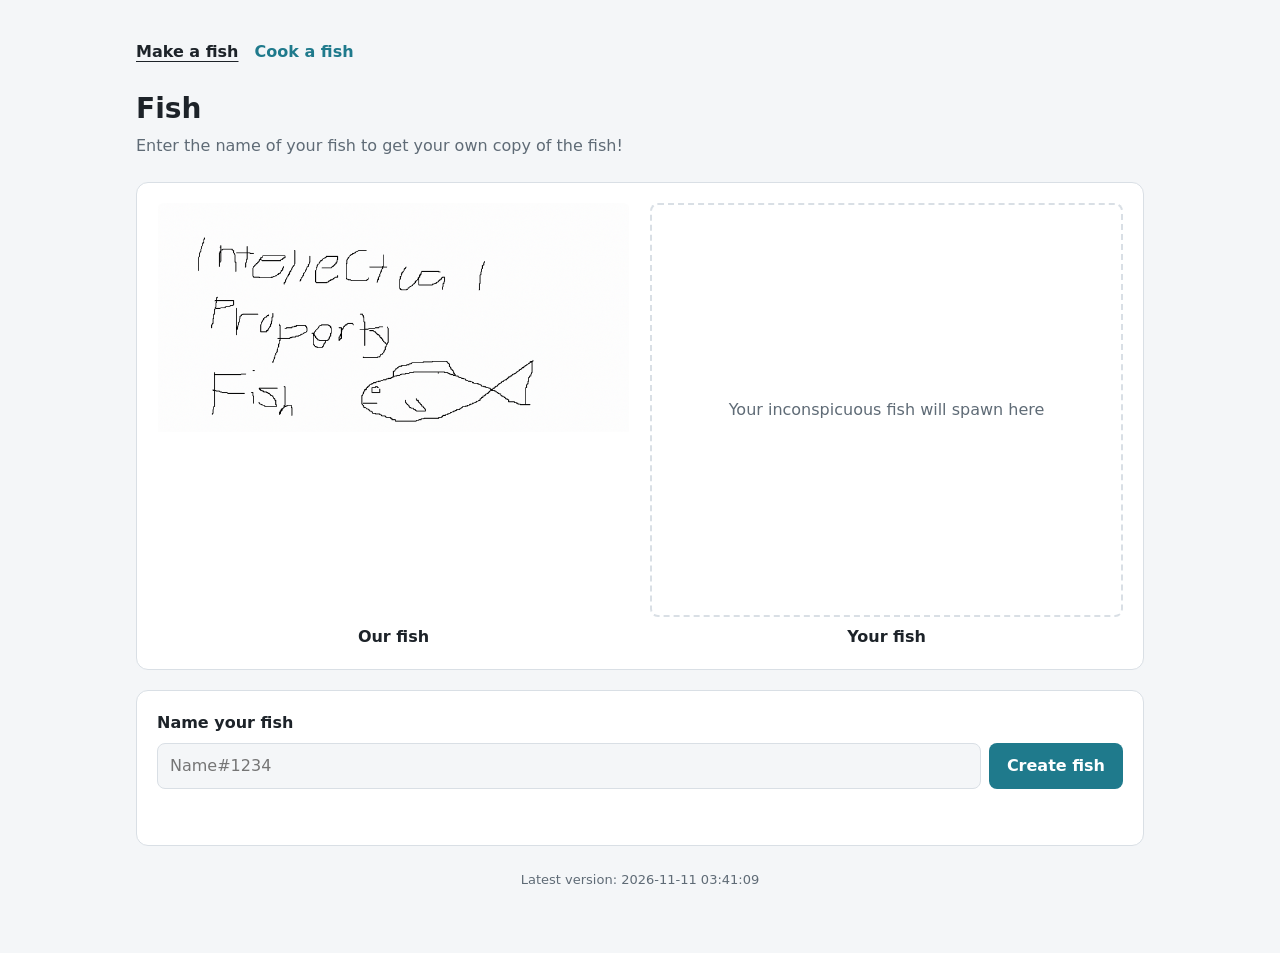
==== index.html @ 40b3c3cb "fishy page" ====
<!doctype html>
<html lang="en">
<head>
    <meta charset="utf-8">
    <meta name="viewport" content="width=device-width, initial-scale=1">
    <title>Fish</title>
    <link rel="stylesheet" href="style.css">
</head>
<body>
<main class="wide">
    <nav>
        <a href="index.html" aria-current="page">Make a fish</a>
        <a href="cook.html">Cook a fish</a>
    </nav>

    <h1>Fish</h1>
    <p class="lede">Enter the name of your fish to get your own copy of the fish!</p>

    <section class="card fish-pair">
        <figure>
            <div class="slot-frame">
                <img id="our-fish" alt="Our fish" width="1630" height="1432">
            </div>
            <figcaption>Our fish</figcaption>
        </figure>

        <div>
            <figure>
                <div class="slot-frame">
                    <p id="placeholder" class="placeholder">Your inconspicuous fish will spawn here</p>
                    <img id="result-image" alt="Your re-keyed fish" hidden>
                </div>
                <figcaption>Your fish</figcaption>
            </figure>
            <div id="result-actions" hidden>
                <a id="download-image" class="button">Download image</a>
            </div>
        </div>
    </section>

    <section class="card">
        <form id="rekey-form">
            <label for="new-key">Name your fish</label>
            <div class="row">
                <input id="new-key" name="new-key" placeholder="Name#1234" autocomplete="off" spellcheck="false" required>
                <button id="submit" type="submit">Create fish</button>
            </div>
            <div id="progress" class="progress" role="progressbar" aria-label="Spawning your fish" hidden>
                <div id="progress-fill" class="progress-fill"></div>
            </div>
            <p id="status" role="status" aria-live="polite"></p>
        </form>
    </section>

    <footer class="version">Latest version: <!--VERSION-->2026-11-11 03:41:09<!--/VERSION--></footer>
</main>
<script src="file-check.js"></script>
<script type="module" src="app.js"></script>
</body>
</html>
---- style.css ----
:root {
    --bg: #f4f6f8;
    --surface: #ffffff;
    --text: #1d2329;
    --muted: #5f6b76;
    --border: #d9dfe5;
    --accent: #1f7a8c;
    --accent-text: #ffffff;
    --error: #b42318;
}

@media (prefers-color-scheme: dark) {
    :root:not([data-theme="light"]) {
        --bg: #12161a;
        --surface: #1b2127;
        --text: #e6eaee;
        --muted: #98a4af;
        --border: #2c353e;
        --accent: #4fb3c6;
        --accent-text: #0b1215;
        --error: #f97066;
    }
}

:root[data-theme="dark"] {
    --bg: #12161a;
    --surface: #1b2127;
    --text: #e6eaee;
    --muted: #98a4af;
    --border: #2c353e;
    --accent: #4fb3c6;
    --accent-text: #0b1215;
    --error: #f97066;
}

* {
    box-sizing: border-box;
}

[hidden] {
    display: none !important;
}

body {
    margin: 0;
    background: var(--bg);
    color: var(--text);
    font: 16px/1.5 system-ui, -apple-system, "Segoe UI", sans-serif;
}

main {
    max-width: 760px;
    margin: 0 auto;
    padding: 40px 16px 64px;
}

main.wide {
    max-width: 1040px;
}

h1 {
    margin: 0 0 4px;
    font-size: 1.75rem;
}

.lede {
    margin: 0 0 24px;
    color: var(--muted);
}

.card {
    background: var(--surface);
    border: 1px solid var(--border);
    border-radius: 12px;
    padding: 20px;
    margin-bottom: 20px;
}

figure {
    margin: 0;
}

figure img {
    display: block;
    width: 100%;
    height: auto;
    border-radius: 8px;
}

label {
    display: block;
    font-weight: 600;
    margin-bottom: 8px;
}

.row {
    display: flex;
    gap: 8px;
    flex-wrap: wrap;
}

input {
    flex: 1 1 220px;
    min-width: 0;
    padding: 10px 12px;
    font: inherit;
    color: var(--text);
    background: var(--bg);
    border: 1px solid var(--border);
    border-radius: 8px;
}

input:focus-visible,
button:focus-visible,
a:focus-visible {
    outline: 2px solid var(--accent);
    outline-offset: 2px;
}

button,
.button {
    padding: 10px 18px;
    font: inherit;
    font-weight: 600;
    color: var(--accent-text);
    background: var(--accent);
    border: none;
    border-radius: 8px;
    cursor: pointer;
    text-decoration: none;
    display: inline-block;
}

button:disabled {
    opacity: 0.6;
    cursor: progress;
}

.button.secondary {
    color: var(--accent);
    background: transparent;
    border: 1px solid var(--accent);
}

#status {
    min-height: 1.5em;
    margin: 12px 0 0;
    color: var(--muted);
}

#status.error {
    color: var(--error);
}

#result h2 {
    margin: 0 0 12px;
    font-size: 1.15rem;
}

#result .row {
    margin-top: 16px;
}

.note {
    margin: 12px 0 0;
    font-size: 0.875rem;
    color: var(--muted);
}

nav {
    display: flex;
    gap: 16px;
    margin-bottom: 24px;
    font-weight: 600;
}

nav a {
    color: var(--accent);
    text-decoration: none;
}

nav a[aria-current="page"] {
    color: var(--text);
    text-decoration: underline;
    text-underline-offset: 4px;
}

input[type="file"] {
    padding: 8px;
    cursor: pointer;
}

#preview {
    margin-top: 16px;
}

#preview img {
    max-height: 320px;
    object-fit: contain;
}

.fish-pair {
    display: grid;
    grid-template-columns: 1fr 1fr;
    gap: 20px;
}

.slot-frame {
    aspect-ratio: 8 / 7;
    display: flex;
    align-items: center;
    justify-content: center;
}

.slot-frame img {
    width: 100%;
    height: 100%;
    object-fit: contain;
}

.placeholder {
    width: 100%;
    height: 100%;
    margin: 0;
    padding: 16px;
    display: flex;
    align-items: center;
    justify-content: center;
    text-align: center;
    color: var(--muted);
    border: 2px dashed var(--border);
    border-radius: 8px;
}

.placeholder.busy {
    color: var(--accent);
    border-color: var(--accent);
}

figcaption {
    margin-top: 8px;
    font-weight: 600;
    text-align: center;
}

#result-actions {
    margin-top: 12px;
    text-align: center;
}

@media (max-width: 640px) {
    .fish-pair {
        grid-template-columns: 1fr;
    }
}

.progress {
    margin: 12px 0 0;
    height: 8px;
    background: var(--bg);
    border: 1px solid var(--border);
    border-radius: 999px;
    overflow: hidden;
}

.progress-fill {
    height: 100%;
    width: 0;
    background: var(--accent);
    border-radius: inherit;
    transition: width 0.25s ease;
}

.version {
    margin: 24px 0 0;
    text-align: center;
    font-size: 0.8125rem;
    color: var(--muted);
}
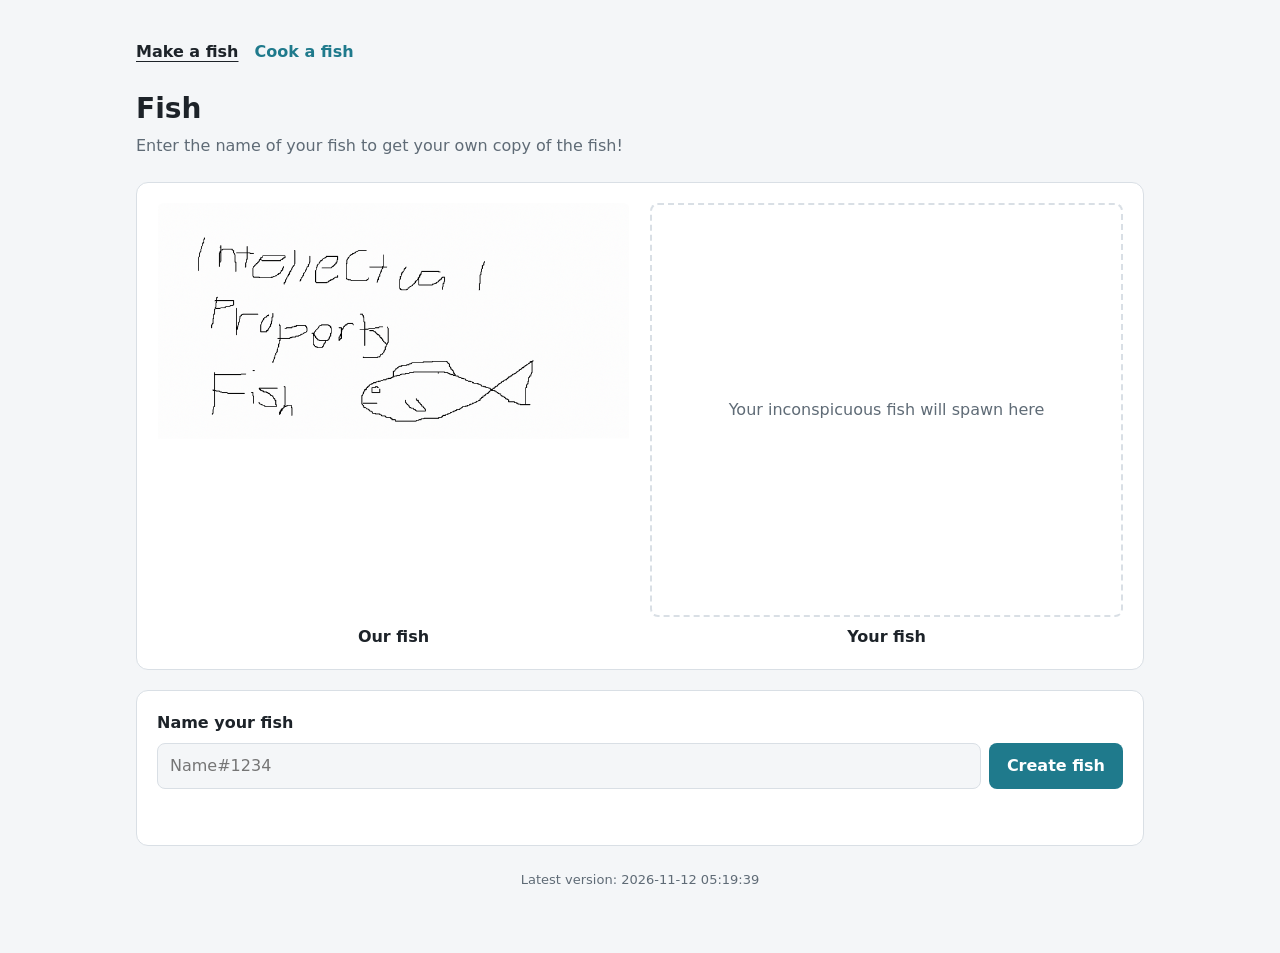
==== commit 9e664e00: "update" ====
--- a/index.html
+++ b/index.html
@@ -52,7 +52,7 @@
         </form>
     </section>
 
-    <footer class="version">Latest version: <!--VERSION-->2026-11-11 03:41:09<!--/VERSION--></footer>
+    <footer class="version">Latest version: <!--VERSION-->2026-11-12 05:19:39<!--/VERSION--></footer>
 </main>
 <script src="file-check.js"></script>
 <script type="module" src="app.js"></script>
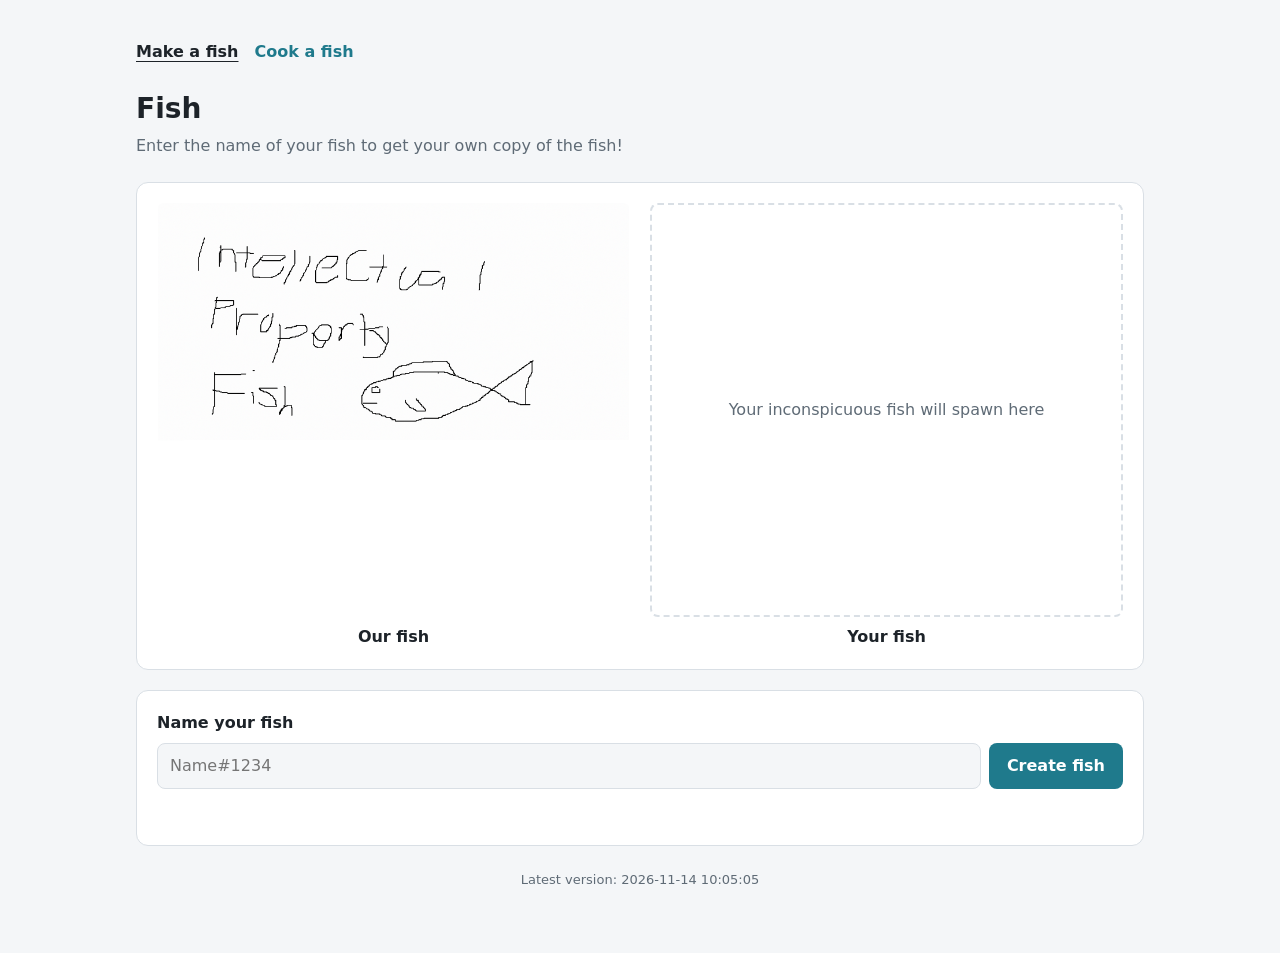
==== commit 79374345: "update" ====
--- a/index.html
+++ b/index.html
@@ -52,7 +52,7 @@
         </form>
     </section>
 
-    <footer class="version">Latest version: <!--VERSION-->2026-11-12 05:19:39<!--/VERSION--></footer>
+    <footer class="version">Latest version: <!--VERSION-->2026-11-14 10:05:05<!--/VERSION--></footer>
 </main>
 <script src="file-check.js"></script>
 <script type="module" src="app.js"></script>
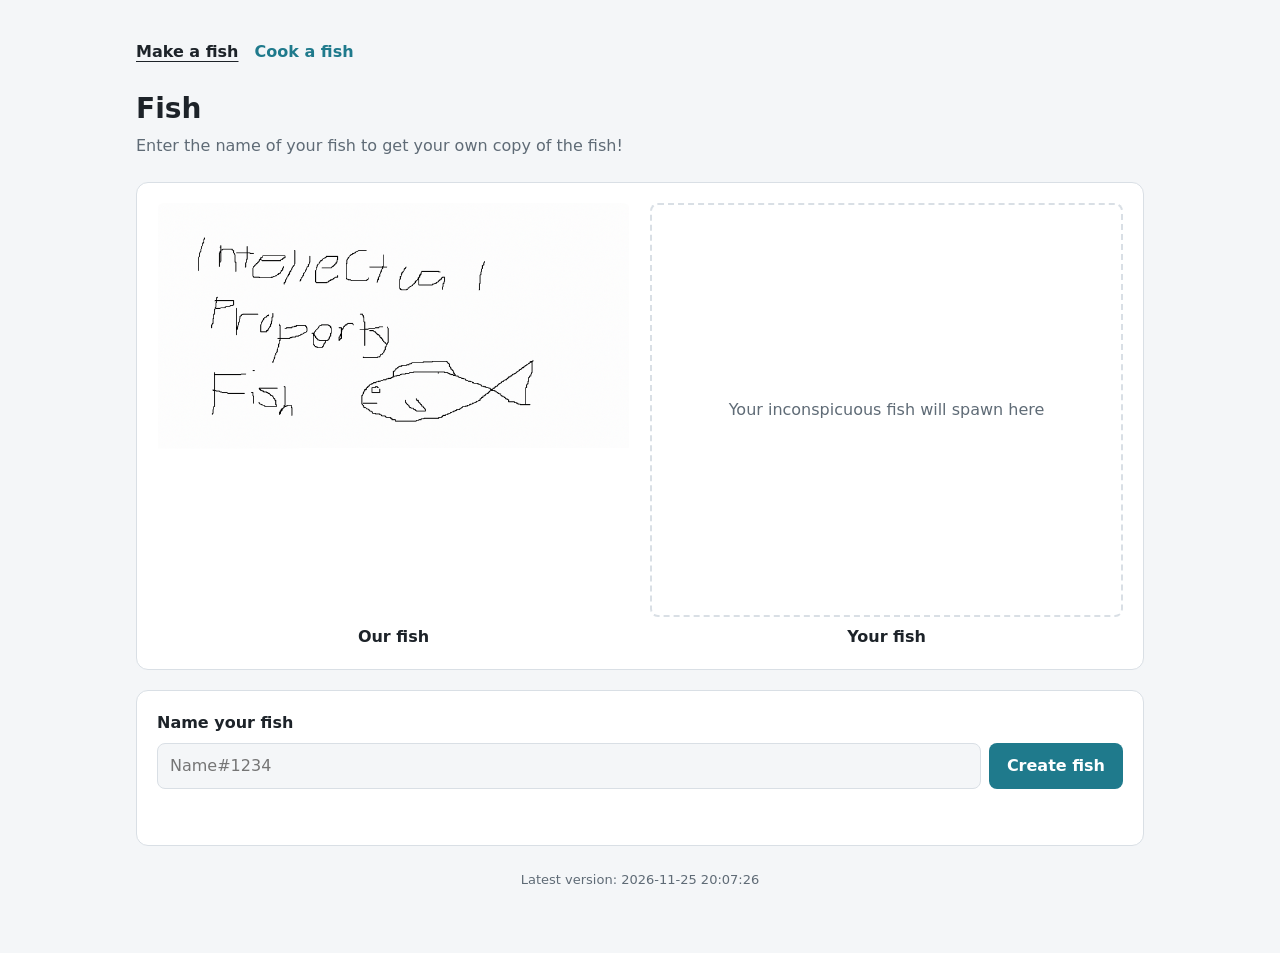
==== commit e30c8908: "update" ====
--- a/index.html
+++ b/index.html
@@ -52,7 +52,7 @@
         </form>
     </section>
 
-    <footer class="version">Latest version: <!--VERSION-->2026-11-14 10:05:05<!--/VERSION--></footer>
+    <footer class="version">Latest version: <!--VERSION-->2026-11-25 20:07:26<!--/VERSION--></footer>
 </main>
 <script src="file-check.js"></script>
 <script type="module" src="app.js"></script>
